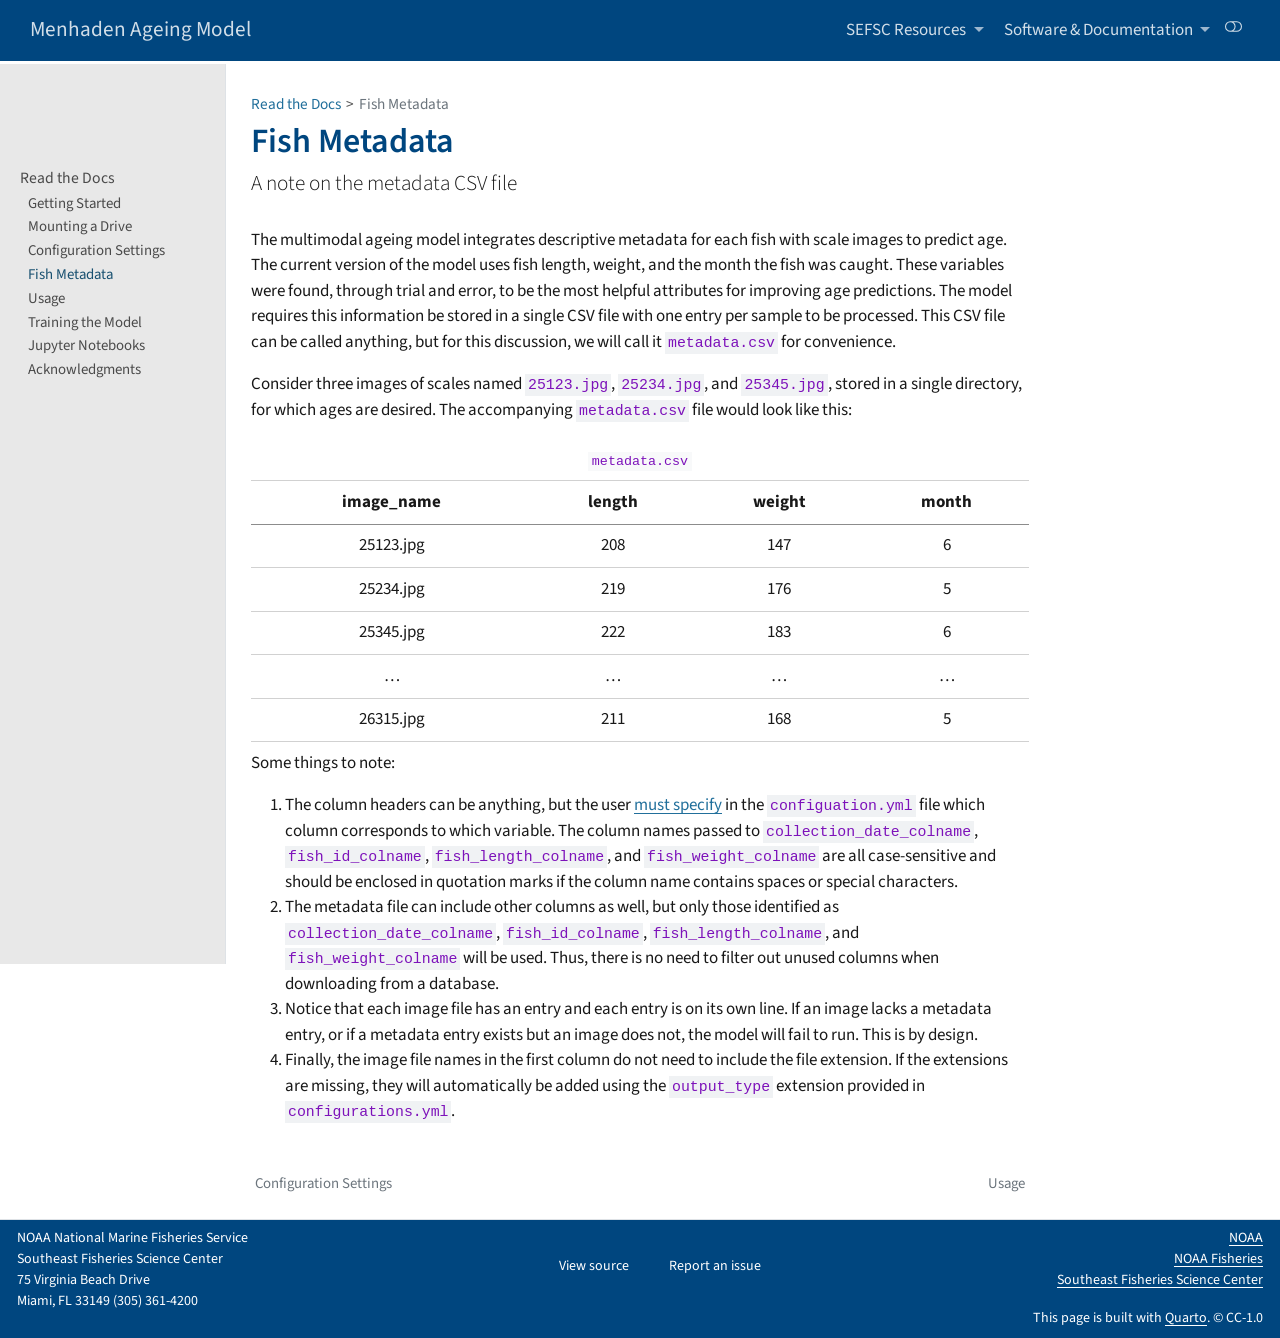
==== content/metadata.html @ 623d681e "Built site for gh-pages" ====
<!DOCTYPE html>
<html xmlns="http://www.w3.org/1999/xhtml" lang="en" xml:lang="en"><head>

<meta charset="utf-8">
<meta name="generator" content="quarto-1.10.18">

<meta name="viewport" content="width=device-width, initial-scale=1.0, user-scalable=yes">


<title>Fish Metadata – Menhaden Ageing Model</title>
<style>
/* Default styles provided by pandoc.
** See https://pandoc.org/MANUAL.html#variables-for-html for config info.
*/
span.smallcaps{font-variant: small-caps;}
div.columns{display: flex; gap: 1.5em;}
div.column{flex: auto;}
@media screen {
div.columns{gap: min(4vw, 1.5em);}
div.column{overflow-x: auto;}
}
div.hanging-indent{margin-left: 1.5em; text-indent: -1.5em;}
ul.task-list{list-style: none;}
ul.task-list li input[type="checkbox"] {
  width: 0.8em;
  margin: 0 0.8em 0.2em -1em; /* quarto-specific, see https://github.com/quarto-dev/quarto-cli/issues/4556 */ 
  vertical-align: middle;
}
</style>


<script src="../site_libs/quarto-nav/quarto-nav.js"></script>
<script src="../site_libs/clipboard/clipboard.min.js"></script>
<script src="../site_libs/quarto-search/autocomplete.umd.js"></script>
<script src="../site_libs/quarto-search/fuse.min.js"></script>
<script src="../site_libs/quarto-search/quarto-search.js"></script>
<meta name="quarto:offset" content="../">
<link href="../content/usage.html" rel="next">
<link href="../content/configuration.html" rel="prev">
<link href="../theme/images/favicon.png" rel="icon" type="image/png">
<script src="../site_libs/quarto-html/quarto.js" type="module"></script>
<script src="../site_libs/quarto-html/tabsets/tabsets.js" type="module"></script>
<script src="../site_libs/quarto-html/popper.min.js"></script>
<script src="../site_libs/quarto-html/tippy.umd.min.js"></script>
<script src="../site_libs/quarto-html/anchor.min.js"></script>
<link href="../site_libs/quarto-html/tippy.css" rel="stylesheet">
<link href="../site_libs/quarto-html/quarto-syntax-highlighting-64a204ab8560d761af7679ceaba22944.css" rel="stylesheet" class="quarto-color-scheme" id="quarto-text-highlighting-styles">
<link href="../site_libs/quarto-html/quarto-syntax-highlighting-dark-b85bc7c33db8c58e0ec93c3465666fed.css" rel="stylesheet" class="quarto-color-scheme quarto-color-alternate" id="quarto-text-highlighting-styles">
<link href="../site_libs/quarto-html/quarto-syntax-highlighting-64a204ab8560d761af7679ceaba22944.css" rel="stylesheet" class="quarto-color-scheme-extra" id="quarto-text-highlighting-styles">
<script src="../site_libs/bootstrap/bootstrap.min.js"></script>
<link href="../site_libs/bootstrap/bootstrap-icons.css" rel="stylesheet">
<link href="../site_libs/bootstrap/bootstrap-e027bdc9073d715ef6b9a46e85671c21.min.css" rel="stylesheet" append-hash="true" class="quarto-color-scheme" id="quarto-bootstrap" data-mode="light">
<link href="../site_libs/bootstrap/bootstrap-dark-408faf6113e8333c3c758c14e301fd71.min.css" rel="stylesheet" append-hash="true" class="quarto-color-scheme quarto-color-alternate" id="quarto-bootstrap" data-mode="dark">
<link href="../site_libs/bootstrap/bootstrap-e027bdc9073d715ef6b9a46e85671c21.min.css" rel="stylesheet" append-hash="true" class="quarto-color-scheme-extra" id="quarto-bootstrap" data-mode="light">
<script id="quarto-search-options" type="application/json">{
  "location": "navbar",
  "copy-button": false,
  "collapse-after": 3,
  "panel-placement": "end",
  "type": "overlay",
  "limit": 50,
  "keyboard-shortcut": [
    "f",
    "/",
    "s"
  ],
  "show-item-context": false,
  "language": {
    "search-no-results-text": "No results",
    "search-matching-documents-text": "matching documents",
    "search-copy-link-title": "Copy link to search",
    "search-hide-matches-text": "Hide additional matches",
    "search-more-match-text": "more match in this document",
    "search-more-matches-text": "more matches in this document",
    "search-clear-button-title": "Clear",
    "search-text-placeholder": "",
    "search-detached-cancel-button-title": "Cancel",
    "search-submit-button-title": "Submit",
    "search-label": "Search"
  }
}</script>


</head>

<body class="nav-sidebar docked nav-fixed quarto-light"><script id="quarto-html-before-body" type="application/javascript">
    const toggleBodyColorMode = (bsSheetEl) => {
      const mode = bsSheetEl.getAttribute("data-mode");
      const bodyEl = window.document.querySelector("body");
      if (mode === "dark") {
        bodyEl.classList.add("quarto-dark");
        bodyEl.classList.remove("quarto-light");
      } else {
        bodyEl.classList.add("quarto-light");
        bodyEl.classList.remove("quarto-dark");
      }
    }
    const toggleBodyColorPrimary = () => {
      const bsSheetEl = window.document.querySelector("link#quarto-bootstrap:not([rel=disabled-stylesheet])");
      if (bsSheetEl) {
        toggleBodyColorMode(bsSheetEl);
      }
    }
    const setColorSchemeToggle = (alternate) => {
      const toggles = window.document.querySelectorAll('.quarto-color-scheme-toggle');
      for (let i=0; i < toggles.length; i++) {
        const toggle = toggles[i];
        if (toggle) {
          if (alternate) {
            toggle.classList.add("alternate");
          } else {
            toggle.classList.remove("alternate");
          }
        }
      }
    };
    const toggleColorMode = (alternate) => {
      // Switch the stylesheets
      const primaryStylesheets = window.document.querySelectorAll('link.quarto-color-scheme:not(.quarto-color-alternate)');
      const alternateStylesheets = window.document.querySelectorAll('link.quarto-color-scheme.quarto-color-alternate');
      manageTransitions('#quarto-margin-sidebar .nav-link', false);
      if (alternate) {
        // note: dark is layered on light, we don't disable primary!
        enableStylesheet(alternateStylesheets);
        for (const sheetNode of alternateStylesheets) {
          if (sheetNode.id === "quarto-bootstrap") {
            toggleBodyColorMode(sheetNode);
          }
        }
      } else {
        disableStylesheet(alternateStylesheets);
        enableStylesheet(primaryStylesheets)
        toggleBodyColorPrimary();
      }
      manageTransitions('#quarto-margin-sidebar .nav-link', true);
      // Switch the toggles
      setColorSchemeToggle(alternate)
      // Hack to workaround the fact that safari doesn't
      // properly recolor the scrollbar when toggling (#1455)
      if (navigator.userAgent.indexOf('Safari') > 0 && navigator.userAgent.indexOf('Chrome') == -1) {
        manageTransitions("body", false);
        window.scrollTo(0, 1);
        setTimeout(() => {
          window.scrollTo(0, 0);
          manageTransitions("body", true);
        }, 40);
      }
    }
    const disableStylesheet = (stylesheets) => {
      for (let i=0; i < stylesheets.length; i++) {
        const stylesheet = stylesheets[i];
        stylesheet.rel = 'disabled-stylesheet';
      }
    }
    const enableStylesheet = (stylesheets) => {
      for (let i=0; i < stylesheets.length; i++) {
        const stylesheet = stylesheets[i];
        if(stylesheet.rel !== 'stylesheet') { // for Chrome, which will still FOUC without this check
          stylesheet.rel = 'stylesheet';
        }
      }
    }
    const manageTransitions = (selector, allowTransitions) => {
      const els = window.document.querySelectorAll(selector);
      for (let i=0; i < els.length; i++) {
        const el = els[i];
        if (allowTransitions) {
          el.classList.remove('notransition');
        } else {
          el.classList.add('notransition');
        }
      }
    }
    const isFileUrl = () => {
      return window.location.protocol === 'file:';
    }
    const hasAlternateSentinel = () => {
      let styleSentinel = getColorSchemeSentinel();
      if (styleSentinel !== null) {
        return styleSentinel === "alternate";
      } else {
        return false;
      }
    }
    const setStyleSentinel = (alternate) => {
      const value = alternate ? "alternate" : "default";
      if (!isFileUrl()) {
        window.localStorage.setItem("quarto-color-scheme", value);
      } else {
        localAlternateSentinel = value;
      }
    }
    const getColorSchemeSentinel = () => {
      if (!isFileUrl()) {
        const storageValue = window.localStorage.getItem("quarto-color-scheme");
        return storageValue != null ? storageValue : localAlternateSentinel;
      } else {
        return localAlternateSentinel;
      }
    }
    const toggleGiscusIfUsed = (isAlternate, darkModeDefault) => {
      const baseTheme = document.querySelector('#giscus-base-theme')?.value ?? 'light';
      const alternateTheme = document.querySelector('#giscus-alt-theme')?.value ?? 'dark';
      let newTheme = '';
      if(authorPrefersDark) {
        newTheme = isAlternate ? baseTheme : alternateTheme;
      } else {
        newTheme = isAlternate ? alternateTheme : baseTheme;
      }
      const changeGiscusTheme = () => {
        // From: https://github.com/giscus/giscus/issues/336
        const sendMessage = (message) => {
          const iframe = document.querySelector('iframe.giscus-frame');
          if (!iframe) return;
          iframe.contentWindow.postMessage({ giscus: message }, 'https://giscus.app');
        }
        sendMessage({
          setConfig: {
            theme: newTheme
          }
        });
      }
      const isGiscussLoaded = window.document.querySelector('iframe.giscus-frame') !== null;
      if (isGiscussLoaded) {
        changeGiscusTheme();
      }
    };
    const authorPrefersDark = false;
    const darkModeDefault = authorPrefersDark;
      document.querySelector('link#quarto-text-highlighting-styles.quarto-color-scheme-extra').rel = 'disabled-stylesheet';
      document.querySelector('link#quarto-bootstrap.quarto-color-scheme-extra').rel = 'disabled-stylesheet';
    let localAlternateSentinel = darkModeDefault ? 'alternate' : 'default';
    // Dark / light mode switch
    window.quartoToggleColorScheme = () => {
      // Read the current dark / light value
      let toAlternate = !hasAlternateSentinel();
      toggleColorMode(toAlternate);
      setStyleSentinel(toAlternate);
      toggleGiscusIfUsed(toAlternate, darkModeDefault);
      window.dispatchEvent(new Event('resize'));
    };
    // Switch to dark mode if need be
    if (hasAlternateSentinel()) {
      toggleColorMode(true);
    } else {
      toggleColorMode(false);
    }
  </script>

<div id="quarto-search-results"></div>
  <header id="quarto-header" class="headroom fixed-top">
    <nav class="navbar navbar-expand-lg " data-bs-theme="dark">
      <div class="navbar-container container-fluid">
      <div class="navbar-brand-container mx-auto">
    <a class="navbar-brand" href="../index.html">
    <span class="navbar-title">Menhaden Ageing Model</span>
    </a>
  </div>
            <div id="quarto-search" class="" title="Search"></div>
          <button class="navbar-toggler" type="button" data-bs-toggle="collapse" data-bs-target="#navbarCollapse" aria-controls="navbarCollapse" role="menu" aria-expanded="false" aria-label="Toggle navigation" onclick="if (window.quartoToggleHeadroom) { window.quartoToggleHeadroom(); }">
  <span class="navbar-toggler-icon"></span>
</button>
          <div class="collapse navbar-collapse" id="navbarCollapse">
            <ul class="navbar-nav navbar-nav-scroll ms-auto">
  <li class="nav-item dropdown ">
    <a class="nav-link dropdown-toggle" href="#" id="nav-menu-sefsc-resources" role="link" data-bs-toggle="dropdown" aria-expanded="false">
 <span class="menu-text">SEFSC Resources</span>
    </a>
    <ul class="dropdown-menu dropdown-menu-end" aria-labelledby="nav-menu-sefsc-resources">    
        <li>
    <a class="dropdown-item" href="https://www.fisheries.noaa.gov/contact/southeast-fisheries-science-center">
 <span class="dropdown-text">SEFSC Homepage</span></a>
  </li>  
        <li>
    <a class="dropdown-item" href="https://nmfs-opensci.github.io/">
 <span class="dropdown-text">NOAA Fisheries Open Science</span></a>
  </li>  
    </ul>
  </li>
  <li class="nav-item dropdown ">
    <a class="nav-link dropdown-toggle" href="#" id="nav-menu-software--documentation" role="link" data-bs-toggle="dropdown" aria-expanded="false">
 <span class="menu-text">Software &amp; Documentation</span>
    </a>
    <ul class="dropdown-menu dropdown-menu-end" aria-labelledby="nav-menu-software--documentation">    
        <li>
    <a class="dropdown-item" href="https://github.com/sefsc">
 <span class="dropdown-text">SEFSC GitHub Organization</span></a>
  </li>  
        <li>
    <a class="dropdown-item" href="https://noaa-fisheries-integrated-toolbox.github.io/">
 <span class="dropdown-text">NOAA Fisheries Integrated Toolbox</span></a>
  </li>  
    </ul>
  </li>
</ul>
          </div> <!-- /navcollapse -->
            <div class="quarto-navbar-tools">
  <a href="" class="quarto-color-scheme-toggle quarto-navigation-tool  px-1" onclick="window.quartoToggleColorScheme(); return false;" title="Toggle dark mode"><i class="bi"></i></a>
</div>
      </div> <!-- /container-fluid -->
    </nav>
  <nav class="quarto-secondary-nav">
    <div class="container-fluid d-flex">
      <button type="button" class="quarto-btn-toggle btn" data-bs-toggle="collapse" role="button" data-bs-target=".quarto-sidebar-collapse-item" aria-controls="quarto-sidebar" aria-expanded="false" aria-label="Toggle sidebar navigation" onclick="if (window.quartoToggleHeadroom) { window.quartoToggleHeadroom(); }">
        <i class="bi bi-layout-text-sidebar-reverse"></i>
      </button>
        <nav class="quarto-page-breadcrumbs" aria-label="breadcrumb"><ol class="breadcrumb"><li class="breadcrumb-item"><a href="../content/setup.html">Read the Docs</a></li><li class="breadcrumb-item"><a href="../content/metadata.html">Fish Metadata</a></li></ol></nav>
        <a class="flex-grow-1" role="navigation" data-bs-toggle="collapse" data-bs-target=".quarto-sidebar-collapse-item" aria-controls="quarto-sidebar" aria-expanded="false" aria-label="Toggle sidebar navigation" onclick="if (window.quartoToggleHeadroom) { window.quartoToggleHeadroom(); }">      
        </a>
      <button type="button" class="btn quarto-search-button" aria-label="Search" onclick="window.quartoOpenSearch();">
        <i class="bi bi-search"></i>
      </button>
    </div>
  </nav>
</header>
<!-- content -->
<div id="quarto-content" class="quarto-container page-columns page-rows-contents page-layout-article page-navbar">
<!-- sidebar -->
  <nav id="quarto-sidebar" class="sidebar collapse collapse-horizontal quarto-sidebar-collapse-item sidebar-navigation docked overflow-auto">
    <div class="pt-lg-2 mt-2 text-center sidebar-header">
      <a href="../index.html" class="sidebar-logo-link">
      <img src="../theme/images/NOAA_FISHERIES_logoV.png" alt="" class="sidebar-logo light-content py-0 d-lg-inline d-none">
      <img src="../theme/images/NOAA_FISHERIES_logoV.png" alt="" class="sidebar-logo dark-content py-0 d-lg-inline d-none">
      </a>
      <div class="sidebar-tools-main tools-wide">
    <a href="https://noaa.gov" title="NOAA Home" class="quarto-navigation-tool px-1" aria-label="NOAA Home"><i class="bi bi-house"></i></a>
    <a href="https://www.fisheries.noaa.gov/contact/southeast-fisheries-science-center" title="NOAA Southeast Fisheries Science Center" class="quarto-navigation-tool px-1" aria-label="NOAA Southeast Fisheries Science Center"><i class="bi bi-globe"></i></a>
    <a href="https://github.com/SEFSC" title="SEFSC GitHub" class="quarto-navigation-tool px-1" aria-label="SEFSC GitHub"><i class="bi bi-github"></i></a>
</div>
      </div>
        <div class="mt-2 flex-shrink-0 align-items-center">
        <div class="sidebar-search">
        <div id="quarto-search" class="" title="Search"></div>
        </div>
        </div>
    <div class="sidebar-menu-container"> 
    <ul class="list-unstyled mt-1">
        <li class="sidebar-item sidebar-item-section">
      <div class="sidebar-item-container"> 
            <a class="sidebar-item-text sidebar-link text-start" data-bs-toggle="collapse" data-bs-target="#quarto-sidebar-section-1" role="navigation" aria-expanded="true">
 <span class="menu-text">Read the Docs</span></a>
          <a class="sidebar-item-toggle text-start" data-bs-toggle="collapse" data-bs-target="#quarto-sidebar-section-1" role="navigation" aria-expanded="true" aria-label="Toggle section">
            <i class="bi bi-chevron-right ms-2"></i>
          </a> 
      </div>
      <ul id="quarto-sidebar-section-1" class="collapse list-unstyled sidebar-section depth1 show">  
          <li class="sidebar-item">
  <div class="sidebar-item-container"> 
  <a href="../content/setup.html" class="sidebar-item-text sidebar-link">
 <span class="menu-text">Getting Started</span></a>
  </div>
</li>
          <li class="sidebar-item">
  <div class="sidebar-item-container"> 
  <a href="../content/mount.html" class="sidebar-item-text sidebar-link">
 <span class="menu-text">Mounting a Drive</span></a>
  </div>
</li>
          <li class="sidebar-item">
  <div class="sidebar-item-container"> 
  <a href="../content/configuration.html" class="sidebar-item-text sidebar-link">
 <span class="menu-text">Configuration Settings</span></a>
  </div>
</li>
          <li class="sidebar-item">
  <div class="sidebar-item-container"> 
  <a href="../content/metadata.html" class="sidebar-item-text sidebar-link active">
 <span class="menu-text">Fish Metadata</span></a>
  </div>
</li>
          <li class="sidebar-item">
  <div class="sidebar-item-container"> 
  <a href="../content/usage.html" class="sidebar-item-text sidebar-link">
 <span class="menu-text">Usage</span></a>
  </div>
</li>
          <li class="sidebar-item">
  <div class="sidebar-item-container"> 
  <a href="../content/training.html" class="sidebar-item-text sidebar-link">
 <span class="menu-text">Training the Model</span></a>
  </div>
</li>
          <li class="sidebar-item">
  <div class="sidebar-item-container"> 
  <a href="../content/jupyter.html" class="sidebar-item-text sidebar-link">
 <span class="menu-text">Jupyter Notebooks</span></a>
  </div>
</li>
          <li class="sidebar-item">
  <div class="sidebar-item-container"> 
  <a href="../content/acknowledgements.html" class="sidebar-item-text sidebar-link">
 <span class="menu-text">Acknowledgments</span></a>
  </div>
</li>
      </ul>
  </li>
    </ul>
    </div>
</nav>
<div id="quarto-sidebar-glass" class="quarto-sidebar-collapse-item" data-bs-toggle="collapse" data-bs-target=".quarto-sidebar-collapse-item"></div>
<!-- margin-sidebar -->
    <div id="quarto-margin-sidebar" class="sidebar margin-sidebar zindex-bottom">
        
    </div>
<!-- main -->
<main class="content" id="quarto-document-content">


<header id="title-block-header" class="quarto-title-block default"><nav class="quarto-page-breadcrumbs quarto-title-breadcrumbs d-none d-lg-block" aria-label="breadcrumb"><ol class="breadcrumb"><li class="breadcrumb-item"><a href="../content/setup.html">Read the Docs</a></li><li class="breadcrumb-item"><a href="../content/metadata.html">Fish Metadata</a></li></ol></nav>
<div class="quarto-title">
<h1 class="title">Fish Metadata</h1>
<p class="subtitle lead">A note on the metadata CSV file</p>
</div>



<div class="quarto-title-meta">

    
  
    
  </div>
  


</header>


<p>The multimodal ageing model integrates descriptive metadata for each fish with scale images to predict age. The current version of the model uses fish length, weight, and the month the fish was caught. These variables were found, through trial and error, to be the most helpful attributes for improving age predictions. The model requires this information be stored in a single CSV file with one entry per sample to be processed. This CSV file can be called anything, but for this discussion, we will call it <code>metadata.csv</code> for convenience.</p>
<p>Consider three images of scales named <code>25123.jpg</code>, <code>25234.jpg</code>, and <code>25345.jpg</code>, stored in a single directory, for which ages are desired. The accompanying <code>metadata.csv</code> file would look like this:</p>
<table class="caption-top table">
<caption><code>metadata.csv</code></caption>
<thead>
<tr class="header">
<th style="text-align: center;">image_name</th>
<th style="text-align: center;">length</th>
<th style="text-align: center;">weight</th>
<th style="text-align: center;">month</th>
</tr>
</thead>
<tbody>
<tr class="odd">
<td style="text-align: center;">25123.jpg</td>
<td style="text-align: center;">208</td>
<td style="text-align: center;">147</td>
<td style="text-align: center;">6</td>
</tr>
<tr class="even">
<td style="text-align: center;">25234.jpg</td>
<td style="text-align: center;">219</td>
<td style="text-align: center;">176</td>
<td style="text-align: center;">5</td>
</tr>
<tr class="odd">
<td style="text-align: center;">25345.jpg</td>
<td style="text-align: center;">222</td>
<td style="text-align: center;">183</td>
<td style="text-align: center;">6</td>
</tr>
<tr class="even">
<td style="text-align: center;">…</td>
<td style="text-align: center;">…</td>
<td style="text-align: center;">…</td>
<td style="text-align: center;">…</td>
</tr>
<tr class="odd">
<td style="text-align: center;">26315.jpg</td>
<td style="text-align: center;">211</td>
<td style="text-align: center;">168</td>
<td style="text-align: center;">5</td>
</tr>
</tbody>
</table>
<p>Some things to note:</p>
<ol type="1">
<li>The column headers can be anything, but the user <a href="../content/configuration.html#options">must specify</a> in the <code>configuation.yml</code> file which column corresponds to which variable. The column names passed to <code>collection_date_colname</code>, <code>fish_id_colname</code>, <code>fish_length_colname</code>, and <code>fish_weight_colname</code> are all case-sensitive and should be enclosed in quotation marks if the column name contains spaces or special characters.</li>
<li>The metadata file can include other columns as well, but only those identified as <code>collection_date_colname</code>, <code>fish_id_colname</code>, <code>fish_length_colname</code>, and <code>fish_weight_colname</code> will be used. Thus, there is no need to filter out unused columns when downloading from a database.</li>
<li>Notice that each image file has an entry and each entry is on its own line. If an image lacks a metadata entry, or if a metadata entry exists but an image does not, the model will fail to run. This is by design.</li>
<li>Finally, the image file names in the first column do not need to include the file extension. If the extensions are missing, they will automatically be added using the <code>output_type</code> extension provided in <code>configurations.yml</code>.</li>
</ol>



</main> <!-- /main -->
<script id="quarto-html-after-body" type="application/javascript">
  window.document.addEventListener("DOMContentLoaded", function (event) {
    // Ensure there is a toggle, if there isn't float one in the top right
    if (window.document.querySelector('.quarto-color-scheme-toggle') === null) {
      const a = window.document.createElement('a');
      a.classList.add('top-right');
      a.classList.add('quarto-color-scheme-toggle');
      a.href = "";
      a.onclick = function() { try { window.quartoToggleColorScheme(); } catch {} return false; };
      const i = window.document.createElement("i");
      i.classList.add('bi');
      a.appendChild(i);
      window.document.body.appendChild(a);
    }
    setColorSchemeToggle(hasAlternateSentinel())
    const icon = "";
    const anchorJS = new window.AnchorJS();
    anchorJS.options = {
      placement: 'right',
      icon: icon
    };
    anchorJS.add('.anchored');
    const isCodeAnnotation = (el) => {
      for (const clz of el.classList) {
        if (clz.startsWith('code-annotation-')) {                     
          return true;
        }
      }
      return false;
    }
    const onCopySuccess = function(e) {
      // button target
      const button = e.trigger;
      // don't keep focus
      button.blur();
      // flash "checked"
      button.classList.add('code-copy-button-checked');
      var currentTitle = button.getAttribute("title");
      button.setAttribute("title", "Copied!");
      let tooltip;
      if (window.bootstrap) {
        button.setAttribute("data-bs-toggle", "tooltip");
        button.setAttribute("data-bs-placement", "left");
        button.setAttribute("data-bs-title", "Copied!");
        tooltip = new bootstrap.Tooltip(button, 
          { trigger: "manual", 
            customClass: "code-copy-button-tooltip",
            offset: [0, -8]});
        tooltip.show();    
      }
      setTimeout(function() {
        if (tooltip) {
          tooltip.hide();
          button.removeAttribute("data-bs-title");
          button.removeAttribute("data-bs-toggle");
          button.removeAttribute("data-bs-placement");
        }
        button.setAttribute("title", currentTitle);
        button.classList.remove('code-copy-button-checked');
      }, 1000);
      // clear code selection
      e.clearSelection();
    }
    const getTextToCopy = function(trigger) {
      const outerScaffold = trigger.parentElement.cloneNode(true);
      const codeEl = outerScaffold.querySelector('code');
      for (const childEl of codeEl.children) {
        if (isCodeAnnotation(childEl)) {
          childEl.remove();
        }
      }
      return codeEl.innerText;
    }
    const clipboard = new window.ClipboardJS('.code-copy-button:not([data-in-quarto-modal])', {
      text: getTextToCopy
    });
    clipboard.on('success', onCopySuccess);
    if (window.document.getElementById('quarto-embedded-source-code-modal')) {
      const clipboardModal = new window.ClipboardJS('.code-copy-button[data-in-quarto-modal]', {
        text: getTextToCopy,
        container: window.document.getElementById('quarto-embedded-source-code-modal')
      });
      clipboardModal.on('success', onCopySuccess);
    }
      var localhostRegex = new RegExp(/^(?:http|https):\/\/localhost\:?[0-9]*\//);
      var mailtoRegex = new RegExp(/^mailto:/);
        var filterRegex = new RegExp("https:\/\/sefsc\.github\.io\/FATES-BLH-ScaleAgeing");
      var isInternal = (href) => {
          return filterRegex.test(href) || localhostRegex.test(href) || mailtoRegex.test(href);
      }
      // Inspect non-navigation links and adorn them if external
     var links = window.document.querySelectorAll('a[href]:not(.nav-link):not(.navbar-brand):not(.toc-action):not(.sidebar-link):not(.sidebar-item-toggle):not(.pagination-link):not(.no-external):not([aria-hidden]):not(.dropdown-item):not(.quarto-navigation-tool):not(.about-link)');
      for (var i=0; i<links.length; i++) {
        const link = links[i];
        if (!isInternal(link.href)) {
          // undo the damage that might have been done by quarto-nav.js in the case of
          // links that we want to consider external
          if (link.dataset.originalHref !== undefined) {
            link.href = link.dataset.originalHref;
          }
        }
      }
    function tippyHover(el, contentFn, onTriggerFn, onUntriggerFn) {
      const config = {
        allowHTML: true,
        maxWidth: 500,
        delay: 100,
        arrow: false,
        appendTo: function(el) {
            return el.parentElement;
        },
        interactive: true,
        interactiveBorder: 10,
        theme: 'quarto',
        placement: 'bottom-start',
      };
      if (contentFn) {
        config.content = contentFn;
      }
      if (onTriggerFn) {
        config.onTrigger = onTriggerFn;
      }
      if (onUntriggerFn) {
        config.onUntrigger = onUntriggerFn;
      }
      window.tippy(el, config); 
    }
    const noterefs = window.document.querySelectorAll('a[role="doc-noteref"]');
    for (var i=0; i<noterefs.length; i++) {
      const ref = noterefs[i];
      tippyHover(ref, function() {
        // use id or data attribute instead here
        let href = ref.getAttribute('data-footnote-href') || ref.getAttribute('href');
        try { href = new URL(href).hash; } catch {}
        const id = href.replace(/^#\/?/, "");
        const note = window.document.getElementById(id);
        if (note) {
          return note.innerHTML;
        } else {
          return "";
        }
      });
    }
    const xrefs = window.document.querySelectorAll('a.quarto-xref');
    const processXRef = (id, note) => {
      // Strip column container classes
      const stripColumnClz = (el) => {
        el.classList.remove("page-full", "page-columns");
        if (el.children) {
          for (const child of el.children) {
            stripColumnClz(child);
          }
        }
      }
      stripColumnClz(note)
      if (id === null || id.startsWith('sec-')) {
        // Special case sections, only their first couple elements
        const container = document.createElement("div");
        if (note.children && note.children.length > 2) {
          container.appendChild(note.children[0].cloneNode(true));
          for (let i = 1; i < note.children.length; i++) {
            const child = note.children[i];
            if (child.tagName === "P" && child.innerText === "") {
              continue;
            } else {
              container.appendChild(child.cloneNode(true));
              break;
            }
          }
          if (window.Quarto?.typesetMath) {
            window.Quarto.typesetMath(container);
          }
          return container.innerHTML
        } else {
          if (window.Quarto?.typesetMath) {
            window.Quarto.typesetMath(note);
          }
          return note.innerHTML;
        }
      } else {
        // Remove any anchor links if they are present
        const anchorLink = note.querySelector('a.anchorjs-link');
        if (anchorLink) {
          anchorLink.remove();
        }
        if (window.Quarto?.typesetMath) {
          window.Quarto.typesetMath(note);
        }
        if (note.classList.contains("callout")) {
          return note.outerHTML;
        } else {
          return note.innerHTML;
        }
      }
    }
    for (var i=0; i<xrefs.length; i++) {
      const xref = xrefs[i];
      tippyHover(xref, undefined, function(instance) {
        instance.disable();
        let url = xref.getAttribute('href');
        let hash = undefined; 
        if (url.startsWith('#')) {
          hash = url;
        } else {
          try { hash = new URL(url).hash; } catch {}
        }
        if (hash) {
          const id = hash.replace(/^#\/?/, "");
          const note = window.document.getElementById(id);
          if (note !== null) {
            try {
              const html = processXRef(id, note.cloneNode(true));
              instance.setContent(html);
            } finally {
              instance.enable();
              instance.show();
            }
          } else {
            // See if we can fetch this
            fetch(url.split('#')[0])
            .then(res => res.text())
            .then(html => {
              const parser = new DOMParser();
              const htmlDoc = parser.parseFromString(html, "text/html");
              const note = htmlDoc.getElementById(id);
              if (note !== null) {
                const html = processXRef(id, note);
                instance.setContent(html);
              } 
            }).finally(() => {
              instance.enable();
              instance.show();
            });
          }
        } else {
          // See if we can fetch a full url (with no hash to target)
          // This is a special case and we should probably do some content thinning / targeting
          fetch(url)
          .then(res => res.text())
          .then(html => {
            const parser = new DOMParser();
            const htmlDoc = parser.parseFromString(html, "text/html");
            const note = htmlDoc.querySelector('main.content');
            if (note !== null) {
              // This should only happen for chapter cross references
              // (since there is no id in the URL)
              // remove the first header
              if (note.children.length > 0 && note.children[0].tagName === "HEADER") {
                note.children[0].remove();
              }
              const html = processXRef(null, note);
              instance.setContent(html);
            } 
          }).finally(() => {
            instance.enable();
            instance.show();
          });
        }
      }, function(instance) {
      });
    }
        let selectedAnnoteEl;
        const selectorForAnnotation = ( cell, annotation) => {
          let cellAttr = 'data-code-cell="' + cell + '"';
          let lineAttr = 'data-code-annotation="' +  annotation + '"';
          const selector = 'span[' + cellAttr + '][' + lineAttr + ']';
          return selector;
        }
        const selectCodeLines = (annoteEl) => {
          const doc = window.document;
          const targetCell = annoteEl.getAttribute("data-target-cell");
          const targetAnnotation = annoteEl.getAttribute("data-target-annotation");
          const annoteSpan = window.document.querySelector(selectorForAnnotation(targetCell, targetAnnotation));
          const lines = annoteSpan.getAttribute("data-code-lines").split(",");
          const lineIds = lines.map((line) => {
            return targetCell + "-" + line;
          })
          let top = null;
          let height = null;
          let parent = null;
          if (lineIds.length > 0) {
              //compute the position of the single el (top and bottom and make a div)
              const el = window.document.getElementById(lineIds[0]);
              top = el.offsetTop;
              height = el.offsetHeight;
              parent = el.parentElement.parentElement;
            if (lineIds.length > 1) {
              const lastEl = window.document.getElementById(lineIds[lineIds.length - 1]);
              const bottom = lastEl.offsetTop + lastEl.offsetHeight;
              height = bottom - top;
            }
            if (top !== null && height !== null && parent !== null) {
              // cook up a div (if necessary) and position it 
              let div = window.document.getElementById("code-annotation-line-highlight");
              if (div === null) {
                div = window.document.createElement("div");
                div.setAttribute("id", "code-annotation-line-highlight");
                div.style.position = 'absolute';
                parent.appendChild(div);
              }
              div.style.top = top - 2 + "px";
              div.style.height = height + 4 + "px";
              div.style.left = 0;
              let gutterDiv = window.document.getElementById("code-annotation-line-highlight-gutter");
              if (gutterDiv === null) {
                gutterDiv = window.document.createElement("div");
                gutterDiv.setAttribute("id", "code-annotation-line-highlight-gutter");
                gutterDiv.style.position = 'absolute';
                const codeCell = window.document.getElementById(targetCell);
                const gutter = codeCell.querySelector('.code-annotation-gutter');
                gutter.appendChild(gutterDiv);
              }
              gutterDiv.style.top = top - 2 + "px";
              gutterDiv.style.height = height + 4 + "px";
            }
            selectedAnnoteEl = annoteEl;
          }
        };
        const unselectCodeLines = () => {
          const elementsIds = ["code-annotation-line-highlight", "code-annotation-line-highlight-gutter"];
          elementsIds.forEach((elId) => {
            const div = window.document.getElementById(elId);
            if (div) {
              div.remove();
            }
          });
          selectedAnnoteEl = undefined;
        };
          // Handle positioning of the toggle
      window.addEventListener(
        "resize",
        throttle(() => {
          elRect = undefined;
          if (selectedAnnoteEl) {
            selectCodeLines(selectedAnnoteEl);
          }
        }, 10)
      );
      function throttle(fn, ms) {
      let throttle = false;
      let timer;
        return (...args) => {
          if(!throttle) { // first call gets through
              fn.apply(this, args);
              throttle = true;
          } else { // all the others get throttled
              if(timer) clearTimeout(timer); // cancel #2
              timer = setTimeout(() => {
                fn.apply(this, args);
                timer = throttle = false;
              }, ms);
          }
        };
      }
        // Attach click handler to the DT
        const annoteDls = window.document.querySelectorAll('dt[data-target-cell]');
        for (const annoteDlNode of annoteDls) {
          annoteDlNode.addEventListener('click', (event) => {
            const clickedEl = event.target;
            if (clickedEl !== selectedAnnoteEl) {
              unselectCodeLines();
              const activeEl = window.document.querySelector('dt[data-target-cell].code-annotation-active');
              if (activeEl) {
                activeEl.classList.remove('code-annotation-active');
              }
              selectCodeLines(clickedEl);
              clickedEl.classList.add('code-annotation-active');
            } else {
              // Unselect the line
              unselectCodeLines();
              clickedEl.classList.remove('code-annotation-active');
            }
          });
        }
    const findCites = (el) => {
      const parentEl = el.parentElement;
      if (parentEl) {
        const cites = parentEl.dataset.cites;
        if (cites) {
          return {
            el,
            cites: cites.split(' ')
          };
        } else {
          return findCites(el.parentElement)
        }
      } else {
        return undefined;
      }
    };
    var bibliorefs = window.document.querySelectorAll('a[role="doc-biblioref"]');
    for (var i=0; i<bibliorefs.length; i++) {
      const ref = bibliorefs[i];
      const citeInfo = findCites(ref);
      if (citeInfo) {
        tippyHover(citeInfo.el, function() {
          var popup = window.document.createElement('div');
          citeInfo.cites.forEach(function(cite) {
            var citeDiv = window.document.createElement('div');
            citeDiv.classList.add('hanging-indent');
            citeDiv.classList.add('csl-entry');
            var biblioDiv = window.document.getElementById('ref-' + cite);
            if (biblioDiv) {
              citeDiv.innerHTML = biblioDiv.innerHTML;
            }
            popup.appendChild(citeDiv);
          });
          return popup.innerHTML;
        });
      }
    }
  });
  </script>
<nav class="page-navigation">
  <div class="nav-page nav-page-previous">
      <a href="../content/configuration.html" class="pagination-link" aria-label="Configuration Settings">
        <i class="bi bi-arrow-left-short"></i> <span class="nav-page-text">Configuration Settings</span>
      </a>          
  </div>
  <div class="nav-page nav-page-next">
      <a href="../content/usage.html" class="pagination-link" aria-label="Usage">
        <span class="nav-page-text">Usage</span> <i class="bi bi-arrow-right-short"></i>
      </a>
  </div>
</nav>
</div> <!-- /content -->
<footer class="footer">
  <div class="nav-footer">
    <div class="nav-footer-left">
<p>NOAA National Marine Fisheries Service <br> Southeast Fisheries Science Center <br> 75 Virginia Beach Drive <br> Miami, FL 33149 (305) 361-4200</p>
</div>   
    <div class="nav-footer-center">
      &nbsp;
    <div class="toc-actions"><ul><li><a href="https://github.com/SEFSC/FATES-BLH-ScaleAgeing/blob/docs/content/metadata.qmd" class="toc-action"><i class="bi bi-github"></i>View source</a></li><li><a href="https://github.com/SEFSC/FATES-BLH-ScaleAgeing/issues/new" class="toc-action"><i class="bi empty"></i>Report an issue</a></li></ul></div></div>
    <div class="nav-footer-right">
<p><a href="https://noaa.gov">NOAA</a> <br> <a href="https//fisheries.noaa.gov">NOAA Fisheries</a> <br> <a href="https://www.fisheries.noaa.gov/contact/southeast-fisheries-science-center">Southeast Fisheries Science Center</a></p>
<p>This page is built with <a href="https://quarto.org/">Quarto</a>. © CC-1.0</p>
</div>
  </div>
</footer>




</body></html>
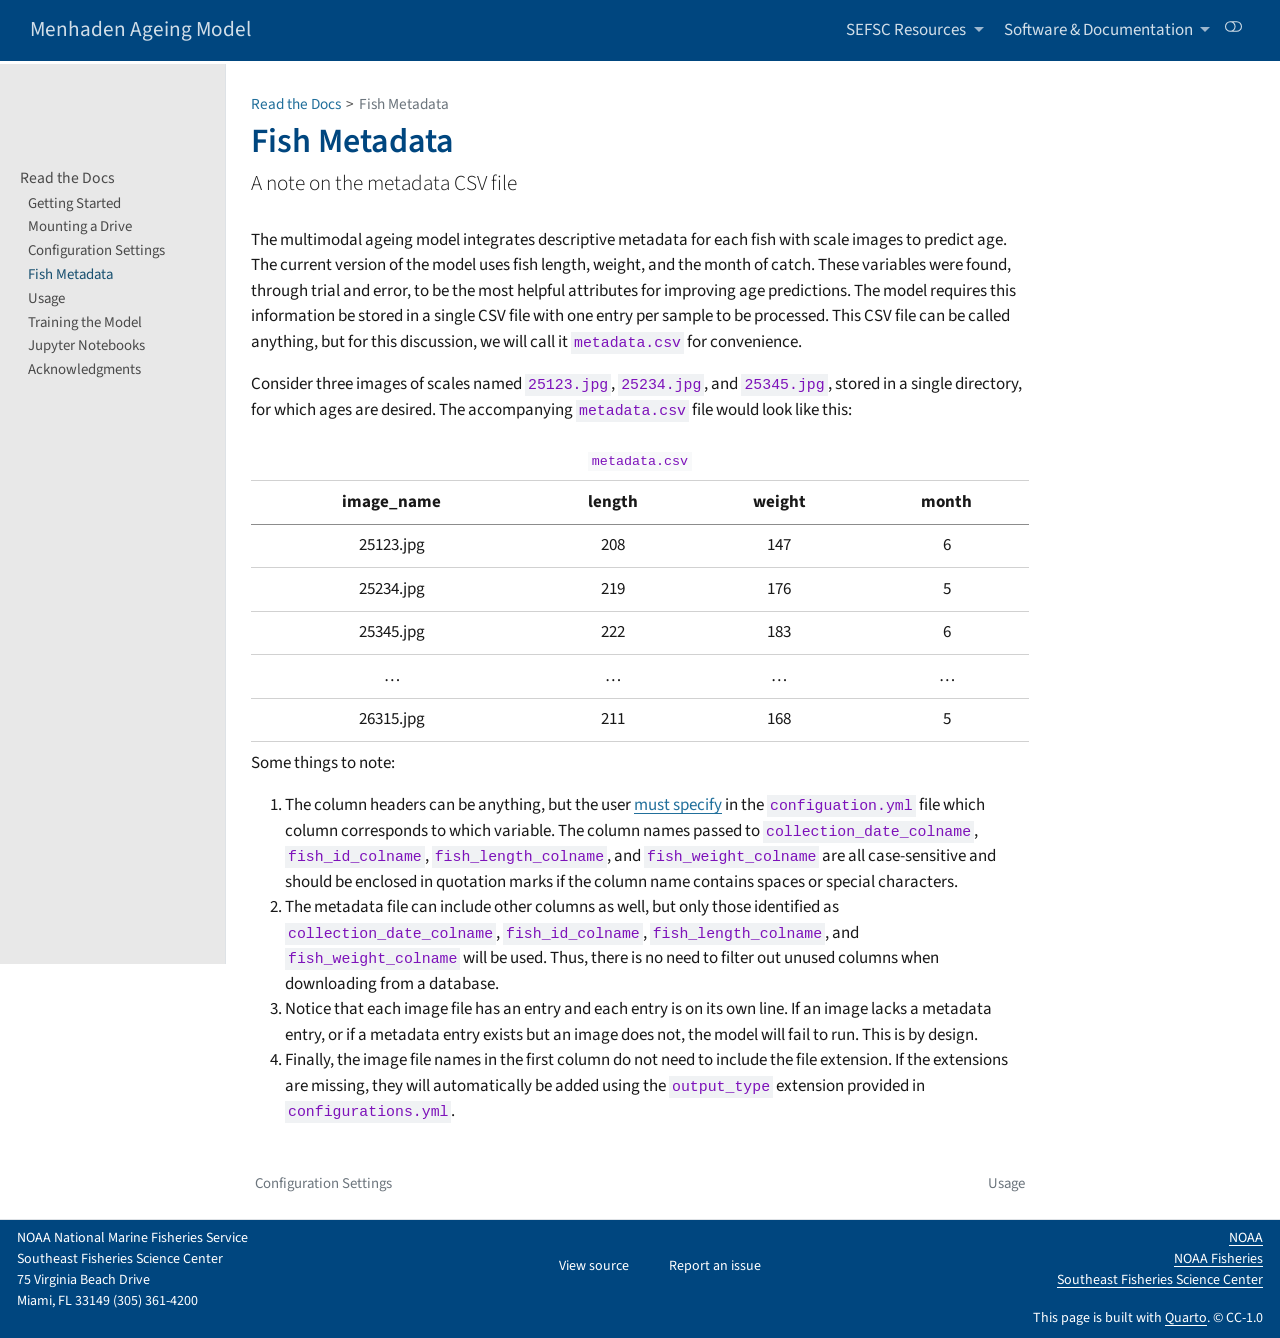
==== commit 8f452439: "Built site for gh-pages" ====
--- a/content/metadata.html
+++ b/content/metadata.html
@@ -426,7 +426,7 @@
 </header>
 
 
-<p>The multimodal ageing model integrates descriptive metadata for each fish with scale images to predict age. The current version of the model uses fish length, weight, and the month the fish was caught. These variables were found, through trial and error, to be the most helpful attributes for improving age predictions. The model requires this information be stored in a single CSV file with one entry per sample to be processed. This CSV file can be called anything, but for this discussion, we will call it <code>metadata.csv</code> for convenience.</p>
+<p>The multimodal ageing model integrates descriptive metadata for each fish with scale images to predict age. The current version of the model uses fish length, weight, and the month of catch. These variables were found, through trial and error, to be the most helpful attributes for improving age predictions. The model requires this information be stored in a single CSV file with one entry per sample to be processed. This CSV file can be called anything, but for this discussion, we will call it <code>metadata.csv</code> for convenience.</p>
 <p>Consider three images of scales named <code>25123.jpg</code>, <code>25234.jpg</code>, and <code>25345.jpg</code>, stored in a single directory, for which ages are desired. The accompanying <code>metadata.csv</code> file would look like this:</p>
 <table class="caption-top table">
 <caption><code>metadata.csv</code></caption>
